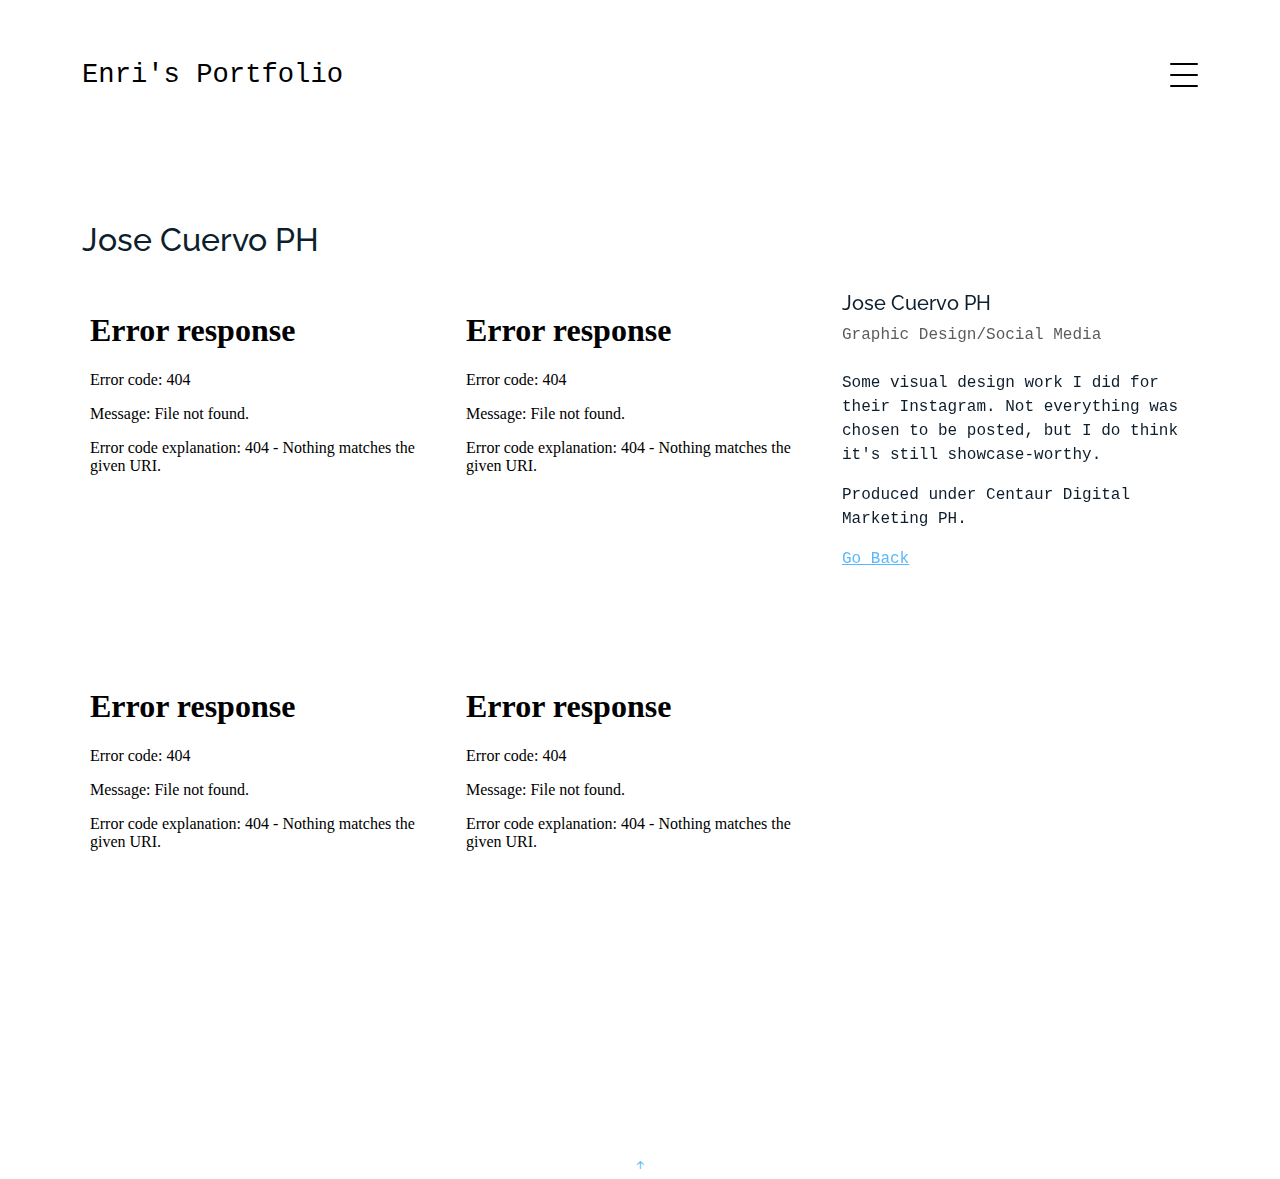
==== CUERVO.html @ 41e79afb "Initialize" ====
<!DOCTYPE html>
<html lang="en">

<head>
  <meta charset="utf-8">
  <meta content="width=device-width, initial-scale=1.0" name="viewport">

  <title>Enri's Works</title>
  <meta content="" name="description">
  <meta content="" name="keywords">

  <!-- Favicons -->
  <link href="assets/img/Enri_Icon.png" rel="icon">
  <link href="assets/img/Enri_SeaWaveLogo.png" rel="apple-touch-icon">

  <!-- Google Fonts -->
  <link href="https://fonts.googleapis.com/css?family=https://fonts.googleapis.com/css?family=Inconsolata:400,500,600,700|Raleway:400,400i,500,500i,600,600i,700,700i" rel="stylesheet">

  <!-- Vendor CSS Files -->
  <link href="assets/vendor/aos/aos.css" rel="stylesheet">
  <link href="assets/vendor/bootstrap/css/bootstrap.min.css" rel="stylesheet">
  <link href="assets/vendor/bootstrap-icons/bootstrap-icons.css" rel="stylesheet">
  <link href="assets/vendor/swiper/swiper-bundle.min.css" rel="stylesheet">

  <!-- Template Main CSS File -->
  <link href="assets/css/style.css" rel="stylesheet">

  <!-- =======================================================
  * Template Name: MyPortfolio
  * Updated: Jan 09 2024 with Bootstrap v5.3.2
  * Template URL: https://bootstrapmade.com/myportfolio-bootstrap-portfolio-website-template/
  * Author: BootstrapMade.com
  * License: https://bootstrapmade.com/license/
  ======================================================== -->
</head>

<body>

  <!-- ======= Navbar ======= -->
  <div class="collapse navbar-collapse custom-navmenu" id="main-navbar">
    <div class="container py-2 py-md-5">
      <div class="row align-items-start">
        <div class="col-md-2">
          <ul class="custom-menu">
            <li class="active"><a href="index.html" >Portfolio</a></li>
            <li><a href="CV_EnriC_Nov1.pdf" target="_blank">Resume</a></li>
          </ul>
        </div>
    </div>
  </div>
</div>

  <nav class="navbar navbar-light custom-navbar">
    <div class="container">
      <a class="navbar-brand" href="index.html">Enri's Portfolio</a>
      <a href="#" class="burger" data-bs-toggle="collapse" data-bs-target="#main-navbar">
        <span></span>
      </a>
    </div>
  </nav>

  <main id="main">

    <section class="section">
      <div class="container">
        <div class="row mb-4 align-items-center">
          <div class="col-md-6" data-aos="fade-up">
            <h2>Jose Cuervo PH</h2>
          </div>
        </div>
      </div>

      <div class="site-section pb-0">
        <div class="container">
          <div class="row align-items-stretch">
            <div class = "col-md-8" data-aos="fade-up">
            <div class = "row g-3" style = "margin-bottom: 1em;">
                <div class="col-md-6 embed-responsive embed-responsive-1by1" data-aos="fade-up">
                    <div class = "vid-container">
                        <div class = "vid-responsive-iframe">
                            <iframe src="assets/img/J22033_PREMIER_00Recurring_CUERVO_DES_SM_12DEC_1201_R02_V03.mp4" allowfullscreen></iframe>
                        </div>
                    </div>
                </div>

                <div class="col-md-6 embed-responsive embed-responsive-1by1" data-aos="fade-up">
                    <div class = "vid-container">
                        <div class = "vid-responsive-iframe">
                            <iframe src="assets/img/J22033_PREMIER_00Recurring_CUERVO_DES_SM_12DEC_1231_R04_V01.mp4" allowfullscreen></iframe>
                        </div>
                    </div>
                </div>
            </div>

            <div class = "row g-3" style = "margin-bottom: 1em;">
                <div class="col-md-6 embed-responsive embed-responsive-1by1" data-aos="fade-up">
                    <div class = "vid-container">
                        <div class = "vid-responsive-iframe">
                            <iframe src="assets/img/J23039_PREMIER_CUERVO_SM_10October_Output_WTCReel.mp4" allowfullscreen></iframe>
                        </div>
                    </div>
                </div>

                <div class="col-md-6 embed-responsive embed-responsive-1by1" data-aos="fade-up">
                    <div class = "vid-container">
                        <div class = "vid-responsive-iframe">
                            <iframe src="assets/img/J23039_PREMIER_00Recurring_CUERVO_DES_SM_10OCT_Output_GAWinner_R02_V01.mp4" allowfullscreen></iframe>
                        </div>
                    </div>
                </div>
            </div>

        </div>


            <div class="col-md-4 ml-auto" data-aos="fade-up" data-aos-delay="100">
              <div class="sticky-content">
                <h3 class="h3">Jose Cuervo PH</h3>
                <p class="mb-4"><span class="text-muted">Graphic Design/Social Media</span></p>

                <div class="mb-5">
                  <p>Some visual design work I did for their Instagram. Not everything was chosen to be posted, but I do think it's still showcase-worthy.</p>
                  <p> Produced under Centaur Digital Marketing PH.</p>

                <a href = index.html> Go Back </a>

                </div>
              </div>
            </div>
          </div>
        </div>
    </section>


  <a href="#" class="back-to-top d-flex align-items-center justify-content-center"><i class="bi bi-arrow-up-short"></i></a>

  <!-- Vendor JS Files -->
  <script src="assets/vendor/aos/aos.js"></script>
  <script src="assets/vendor/bootstrap/js/bootstrap.bundle.min.js"></script>
  <script src="assets/vendor/isotope-layout/isotope.pkgd.min.js"></script>
  <script src="assets/vendor/swiper/swiper-bundle.min.js"></script>
  <script src="assets/vendor/php-email-form/validate.js"></script>

  <!-- Template Main JS File -->
  <script src="assets/js/main.js"></script>

</body>

</html>
---- assets/css/style.css ----
/**
* Template Name: MyPortfolio
* Updated: Jan 09 2024 with Bootstrap v5.3.2
* Template URL: https://bootstrapmade.com/myportfolio-bootstrap-portfolio-website-template/
* Author: BootstrapMade.com
* License: https://bootstrapmade.com/license/
*/

/*--------------------------------------------------------------
# General
--------------------------------------------------------------*/
body {
  font-family: "Inconsolata", monospace;
  color: #0d1e2d;
}

a {
  color: #5ab8fc;
  text-decoration: underline;
}

a:hover {
  color: #044bae;
}

h1,
h2,
h3,
h4,
h5,
h6,
.font-heading {
  font-family: "Raleway", sans-serif;
}

.section {
  padding: 7rem 0;
}

.filters a {
  text-decoration: none;
  color: #000;
  display: inline-block;
  padding-left: 10px;
  padding-right: 10px;
  position: relative;
}

.filters a:hover,
.filters a:focus,
.filters a:active {
  text-decoration: none;
}

.filters a:hover:before {
  content: "";
  position: absolute;
  left: 10px;
  right: 10px;
  bottom: 0;
  height: 1px;
  background-color: #000;
}

.filters a.active {
  color: #000;
}

.filters a.active:before {
  content: "";
  position: absolute;
  left: 10px;
  right: 10px;
  bottom: 0;
  height: 1px;
  background-color: #000;
}

.item {
  border: none;
  margin-bottom: 30px;
}

.item .item-wrap {
  display: block;
  position: relative;
  overflow: hidden;
}

.item .item-wrap:after {
  z-index: 2;
  position: absolute;
  content: "";
  top: 0;
  left: 0;
  right: 0;
  bottom: 0;
  background: rgba(0, 0, 0, 0.4);
  visibility: hidden;
  opacity: 0;
  transition: 0.3s all ease-in-out;
}

.item .item-wrap img {
  transition: 0.3s transform ease;
  transform: scale(1);
}

.item .item-wrap>.work-info {
  position: absolute;
  top: 50%;
  width: 100%;
  text-align: center;
  z-index: 3;
  transform: translateY(-50%);
  color: #fff;
  opacity: 0;
  visibility: hidden;
  margin-top: 20px;
  transition: 0.3s all ease;
}

.item .item-wrap>.work-info h3 {
  font-size: 20px;
  margin-bottom: 0;
}

.item .item-wrap>.work-info span {
  font-size: 14px;
  text-transform: uppercase;
  letter-spacing: 0.2rem;
}

.item .item-wrap:hover {
  text-decoration: none;
}

.item .item-wrap:hover img {
  transform: scale(1.05);
}

.vid-container {
  position: relative;
  padding-top: 100%; /* 1:1 Aspect Ratio */
}

.vid-container-16-9 {
  position: relative;
  padding-top: 177.78%; /* 1:1 Aspect Ratio */
}

.vid-container-web {
  position: relative;
  padding-top: 0%
}

.vid-container iframe{
  position: absolute;
  top: 0;
  left: 0;
  bottom: 0;
  right: 0;
  width: 100%;
  height: 100%;

}

.vid-container-16-9 iframe {
  position: absolute;
  top: 0;
  left: 0;
  bottom: 0;
  right: 0;
  width: 100%;
  height: 100%;
}

.vid-container-web iframe {
  position: absolute;
  top: 0;
  left: 0;
  bottom: 0;
  right: 0;
  width: 100%;
  height: 100%;
}


.item .item-wrap:hover:after {
  opacity: 1;
  visibility: visible;
}

.item .item-wrap:hover .work-info {
  margin-top: 0px;
  opacity: 1;
  visibility: visible;
}

.testimonial-wrap {
  padding: 50px 50px 80px 50px;
  background: #eceff2;
}

.testimonial-wrap .testimonial {
  text-align: center;
  max-width: 500px;
  margin: 0 auto;
}

.testimonial-wrap .testimonial img {
  border-radius: 50%;
  width: 120px;
  margin: 0 auto 30px auto;
}

.testimonial-wrap .testimonial blockquote p {
  font-size: 20px;
}

.h3 {
  font-size: 20px;
}

.h4 {
  font-size: 16px;
}

.heading {
  font-size: 28px;
}

.readmore {
  display: inline-block;
  border: 1px solid #000;
  padding: 10px 15px;
  font-size: 12px;
  text-transform: uppercase;
  color: #000;
  transition: 0.2s all ease;
  font-weight: 700;
}

.readmore:active,
.readmore:focus,
.readmore:hover {
  outline: none;
}

.readmore:hover {
  color: #fff;
  text-decoration: none;
  background: #000;
}

.testimonials-slider .swiper-pagination {
  margin-top: -60px;
  position: relative;
}

.testimonials-slider .swiper-pagination .swiper-pagination-bullet {
  width: 12px;
  height: 12px;
  background-color: rgba(13, 30, 45, 0.3);
  opacity: 1;
}

.testimonials-slider .swiper-pagination .swiper-pagination-bullet-active {
  background-color: rgba(13, 30, 45, 0.6);
}

.sticky-content {
  position: sticky;
  position: -webkit-sticky;
  top: 0;
  /* required */
}

.list-line li {
  margin-bottom: 10px;
  position: relative;
  padding-left: 30px;
}

.list-line li:before {
  content: "";
  position: absolute;
  left: 0;
  top: 0.7rem;
  width: 10px;
  height: 2px;
  background: #000;
}

.form-control {
  border-radius: 0;
  background: #f8f9fa;
  border: 1px solid transparent;
  padding-top: 10px !important;
  padding-bottom: 10px !important;
}

.form-control:active,
.form-control:focus {
  background: #eff1f4;
  outline: none;
  box-shadow: none;
  border: 1px solid transparent;
}

.custom-progress {
  height: 7px;
  border-radius: 0;
}

.custom-progress .progress-bar {
  background: #000;
}

/* Services */
.services i {
  font-size: 40px;
}

.services h4 {
  padding-top: 10px;
}

/* Contact Form */
.php-email-form .error-message {
  display: none;
  color: #fff;
  background: #ed3c0d;
  text-align: left;
  padding: 15px;
  font-weight: 600;
}

.php-email-form .error-message br+br {
  margin-top: 25px;
}

.php-email-form .sent-message {
  display: none;
  color: #fff;
  background: #18d26e;
  text-align: center;
  padding: 15px;
  font-weight: 600;
}

.php-email-form .loading {
  display: none;
  background: #fff;
  text-align: center;
  padding: 15px;
}

.php-email-form .loading:before {
  content: "";
  display: inline-block;
  border-radius: 50%;
  width: 24px;
  height: 24px;
  margin: 0 10px -6px 0;
  border: 3px solid #18d26e;
  border-top-color: #eee;
  animation: animate-loading 1s linear infinite;
}

@keyframes animate-loading {
  0% {
    transform: rotate(0deg);
  }

  100% {
    transform: rotate(360deg);
  }
}

/*--------------------------------------------------------------
# Header
--------------------------------------------------------------*/
/* Custom Navmenu */
.custom-navmenu {
  background: #0d1e2d;
}

.custom-navmenu .custom-menu,
.custom-navmenu .custom-menu li {
  padding: 0;
  margin: 0;
  list-style: none;
}

.custom-navmenu .custom-menu li {
  margin-bottom: 0;
  font-size: 20px;
}

.custom-navmenu .custom-menu li a {
  color: #fff;
  padding: 10px 0 !important;
}

.custom-navmenu .custom-menu li a:hover {
  text-decoration: none;
}

.custom-navmenu .custom-menu li.active a {
  text-decoration: underline;
}

.custom-navmenu h3 {
  font-size: 20px;
  color: #fff;
}

.custom-navmenu p {
  color: rgba(255, 255, 255, 0.6);
}

.custom-navmenu a {
  color: rgba(255, 255, 255, 0.7);
}

.custom-navmenu a:hover {
  color: #fff;
}

/* Custom Navbar */
.custom-navbar {
  padding-top: 50px;
  width: 100%;
}

@media (max-width: 780px) {
  .custom-navbar>.container {
    padding-right: 0;
    padding-left: 0;
  }
}

.custom-navbar .navbar-brand {
  font-size: 1.7rem;
}

/* Burger */
.burger {
  width: 28px;
  height: 32px;
  cursor: pointer;
  position: relative;
}

.burger:before,
.burger span,
.burger:after {
  width: 100%;
  height: 2px;
  display: block;
  background: #000;
  border-radius: 2px;
  position: absolute;
  opacity: 1;
}

.burger:before,
.burger:after {
  transition: top 0.35s cubic-bezier(0.23, 1, 0.32, 1), transform 0.35s cubic-bezier(0.23, 1, 0.32, 1), opacity 0.35s cubic-bezier(0.23, 1, 0.32, 1), background-color 1.15s cubic-bezier(0.86, 0, 0.07, 1);
  -webkit-transition: top 0.35s cubic-bezier(0.23, 1, 0.32, 1), -webkit-transform 0.35s cubic-bezier(0.23, 1, 0.32, 1), opacity 0.35s cubic-bezier(0.23, 1, 0.32, 1), background-color 1.15s cubic-bezier(0.86, 0, 0.07, 1);
  content: "";
}

.burger:before {
  top: 4px;
}

.burger span {
  top: 15px;
}

.burger:after {
  top: 26px;
}

/* Hover */
.burger:hover:before {
  top: 7px;
}

.burger:hover:after {
  top: 23px;
}

/* Click */
.burger.active span {
  opacity: 0;
}

.burger.active:before,
.burger.active:after {
  top: 40%;
}

.burger.active:before {
  transform: rotate(45deg);
}

.burger.active:after {
  transform: rotate(-45deg);
}

.burger:focus {
  outline: none;
}

/*--------------------------------------------------------------
# Footer
--------------------------------------------------------------*/
.footer {
  padding: 0 0 4rem 0;
}

.footer a {
  color: #000;
}

.social a {
  display: inline-block;
  width: 50px;
  height: 50px;
  border-radius: 50%;
  background: #f8f9fa;
  position: relative;
  text-align: center;
  color: #0d1e2d;
}

.social a span {
  display: inline-block;
  left: 50%;
  position: absolute;
  top: 50%;
  transform: translate(-50%, -50%);
}

.social a:hover {
  color: #000;
}
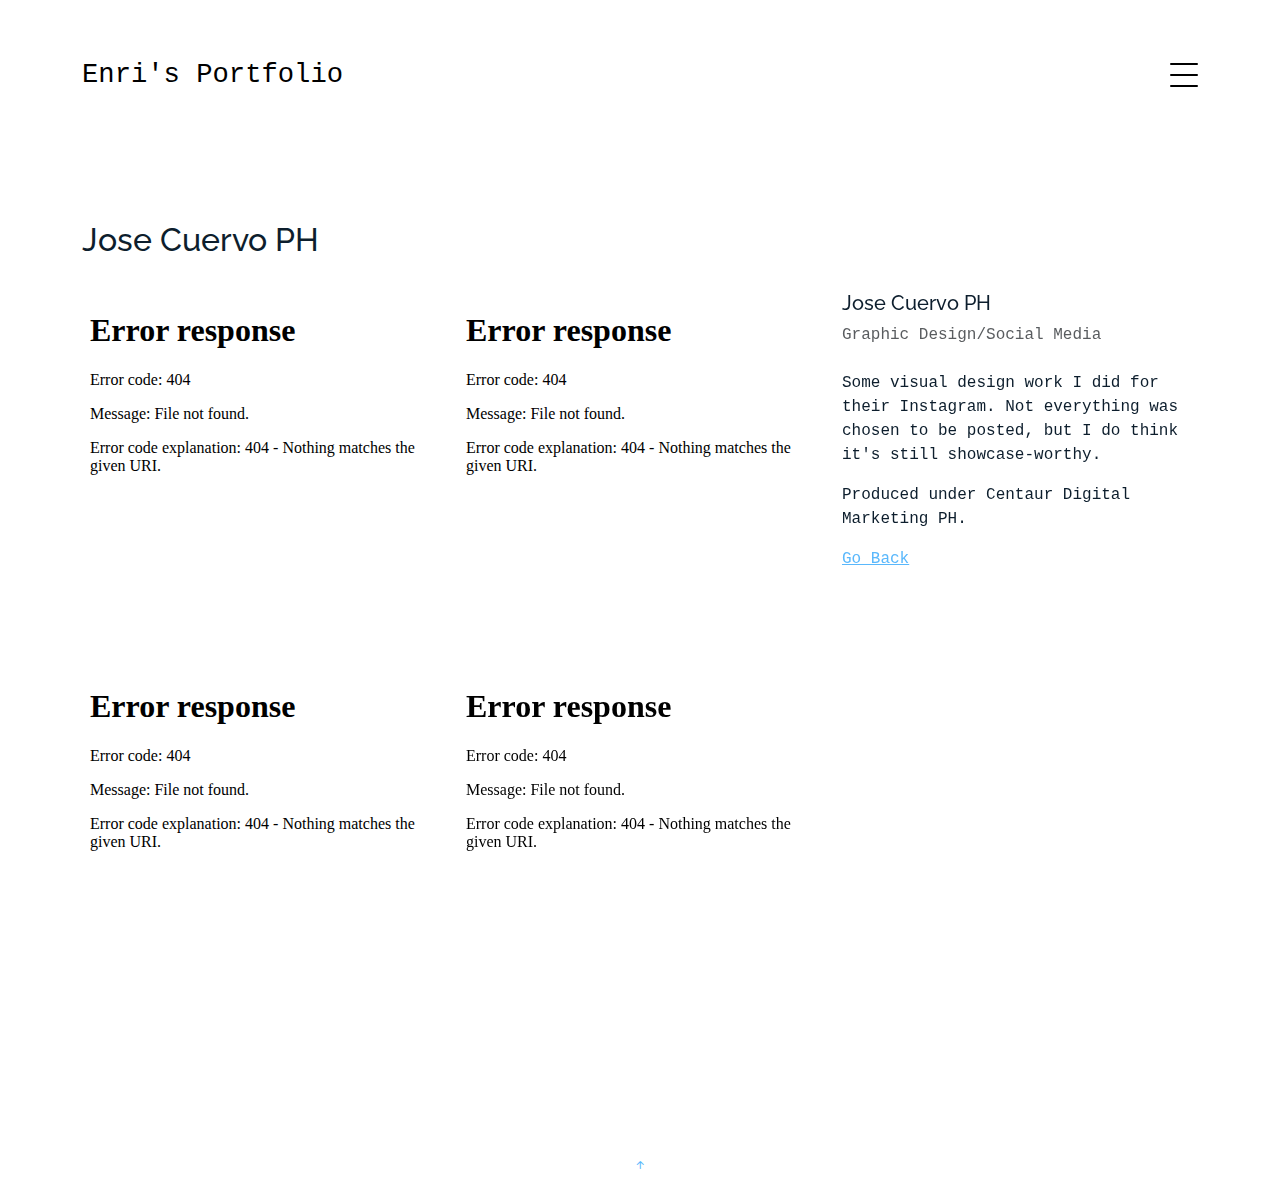
==== commit 86f5397b: "Update CUERVO.html" ====
--- a/CUERVO.html
+++ b/CUERVO.html
@@ -104,7 +104,7 @@
                 <div class="col-md-6 embed-responsive embed-responsive-1by1" data-aos="fade-up">
                     <div class = "vid-container">
                         <div class = "vid-responsive-iframe">
-                            <iframe src="assets/img/J23039_PREMIER_00Recurring_CUERVO_DES_SM_10OCT_Output_GAWinner_R02_V01.mp4" allowfullscreen></iframe>
+                        <iframe src="assets/img/J23039_PREMIER_00Recurring_CUERVO_DES_SM_10OCT_Output_GAWinner_R02_V01.mp4?&autoplay=0&mute=1" sandbox></iframe>
                         </div>
                     </div>
                 </div>
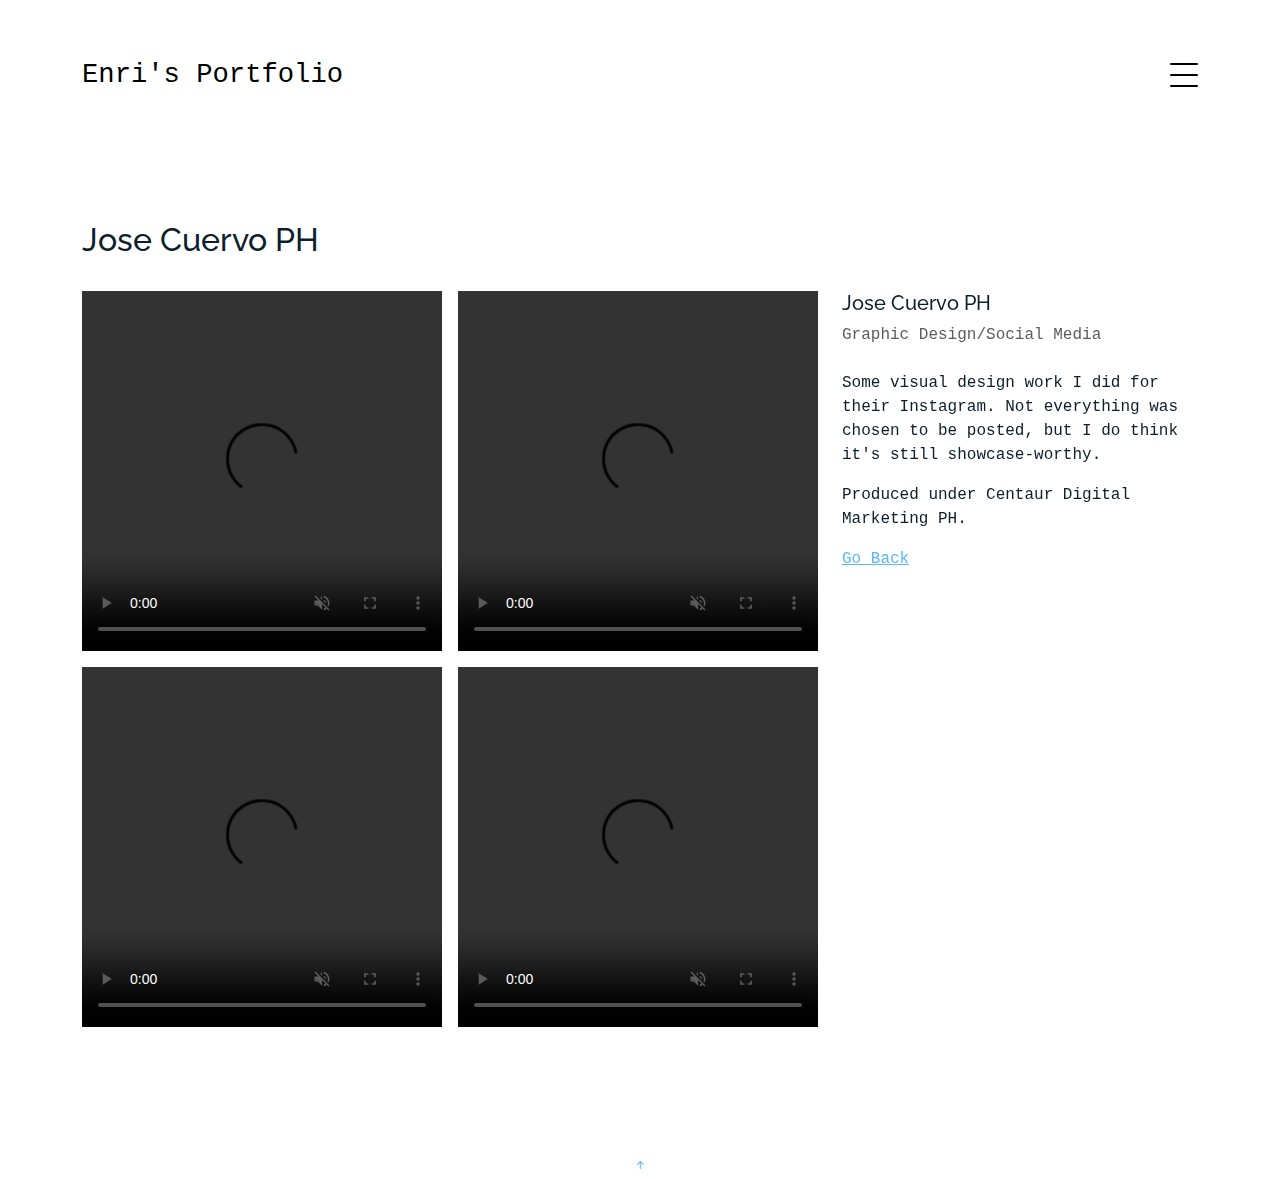
==== commit 5074b02f: "updates @ cuervo page" ====
--- a/CUERVO.html
+++ b/CUERVO.html
@@ -78,7 +78,9 @@
                 <div class="col-md-6 embed-responsive embed-responsive-1by1" data-aos="fade-up">
                     <div class = "vid-container">
                         <div class = "vid-responsive-iframe">
-                            <iframe src="assets/img/J22033_PREMIER_00Recurring_CUERVO_DES_SM_12DEC_1201_R02_V03.mp4" allowfullscreen></iframe>
+                            <video muted controls>
+                            <source src="assets/img/J22033_PREMIER_00Recurring_CUERVO_DES_SM_12DEC_1201_R02_V03.mp4">
+                            </video>
                         </div>
                     </div>
                 </div>
@@ -86,7 +88,9 @@
                 <div class="col-md-6 embed-responsive embed-responsive-1by1" data-aos="fade-up">
                     <div class = "vid-container">
                         <div class = "vid-responsive-iframe">
-                            <iframe src="assets/img/J22033_PREMIER_00Recurring_CUERVO_DES_SM_12DEC_1231_R04_V01.mp4" allowfullscreen></iframe>
+                          <video muted controls>
+                            <source src="assets/img/J22033_PREMIER_00Recurring_CUERVO_DES_SM_12DEC_1231_R04_V01.mp4">
+                          </video>
                         </div>
                     </div>
                 </div>
@@ -95,16 +99,18 @@
             <div class = "row g-3" style = "margin-bottom: 1em;">
                 <div class="col-md-6 embed-responsive embed-responsive-1by1" data-aos="fade-up">
                     <div class = "vid-container">
-                        <div class = "vid-responsive-iframe">
-                            <iframe src="assets/img/J23039_PREMIER_CUERVO_SM_10October_Output_WTCReel.mp4" allowfullscreen></iframe>
-                        </div>
+                      <video muted controls>
+                        <source src="assets/img/J23039_PREMIER_CUERVO_SM_10October_Output_WTCReel.mp4">
+                      </video>
                     </div>
                 </div>
 
                 <div class="col-md-6 embed-responsive embed-responsive-1by1" data-aos="fade-up">
                     <div class = "vid-container">
                         <div class = "vid-responsive-iframe">
-                        <iframe src="assets/img/J23039_PREMIER_00Recurring_CUERVO_DES_SM_10OCT_Output_GAWinner_R02_V01.mp4?&autoplay=0&mute=1" sandbox></iframe>
+                          <video muted controls>
+                            <source src="assets/img/J23039_PREMIER_00Recurring_CUERVO_DES_SM_10OCT_Output_GAWinner_R02_V01.mp4">
+                          </video>
                         </div>
                     </div>
                 </div>
--- a/assets/css/style.css
+++ b/assets/css/style.css
@@ -154,7 +154,8 @@
   padding-top: 0%
 }
 
-.vid-container iframe{
+.vid-container iframe,
+.vid-container video{
   position: absolute;
   top: 0;
   left: 0;
@@ -162,7 +163,6 @@
   right: 0;
   width: 100%;
   height: 100%;
-
 }
 
 .vid-container-16-9 iframe {
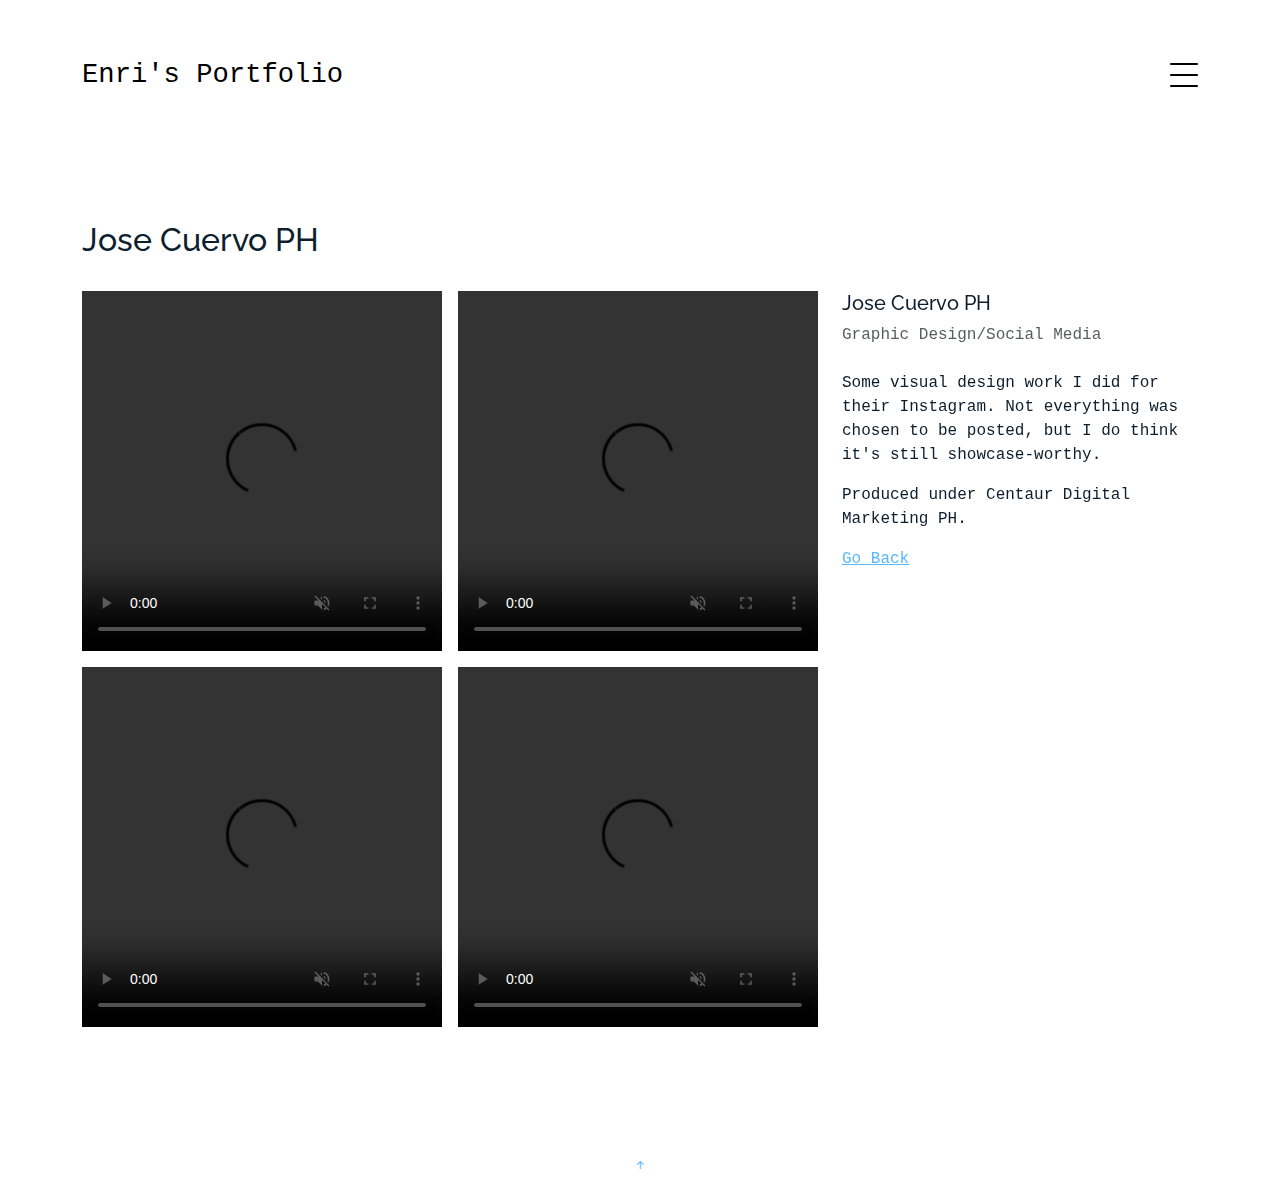
==== commit 21ec3f0e: "Update CUERVO.html" ====
--- a/CUERVO.html
+++ b/CUERVO.html
@@ -77,7 +77,7 @@
             <div class = "row g-3" style = "margin-bottom: 1em;">
                 <div class="col-md-6 embed-responsive embed-responsive-1by1" data-aos="fade-up">
                     <div class = "vid-container">
-                        <div class = "vid-responsive-iframe">
+                        <div class = "vid-responsive">
                             <video muted controls>
                             <source src="assets/img/J22033_PREMIER_00Recurring_CUERVO_DES_SM_12DEC_1201_R02_V03.mp4">
                             </video>
@@ -87,7 +87,7 @@
 
                 <div class="col-md-6 embed-responsive embed-responsive-1by1" data-aos="fade-up">
                     <div class = "vid-container">
-                        <div class = "vid-responsive-iframe">
+                        <div class = "vid-responsive">
                           <video muted controls>
                             <source src="assets/img/J22033_PREMIER_00Recurring_CUERVO_DES_SM_12DEC_1231_R04_V01.mp4">
                           </video>
@@ -99,15 +99,17 @@
             <div class = "row g-3" style = "margin-bottom: 1em;">
                 <div class="col-md-6 embed-responsive embed-responsive-1by1" data-aos="fade-up">
                     <div class = "vid-container">
+                      <div class = "vid-responsive"> 
                       <video muted controls>
                         <source src="assets/img/J23039_PREMIER_CUERVO_SM_10October_Output_WTCReel.mp4">
                       </video>
+                      </div>
                     </div>
                 </div>
 
                 <div class="col-md-6 embed-responsive embed-responsive-1by1" data-aos="fade-up">
                     <div class = "vid-container">
-                        <div class = "vid-responsive-iframe">
+                        <div class = "vid-responsive">
                           <video muted controls>
                             <source src="assets/img/J23039_PREMIER_00Recurring_CUERVO_DES_SM_10OCT_Output_GAWinner_R02_V01.mp4">
                           </video>
